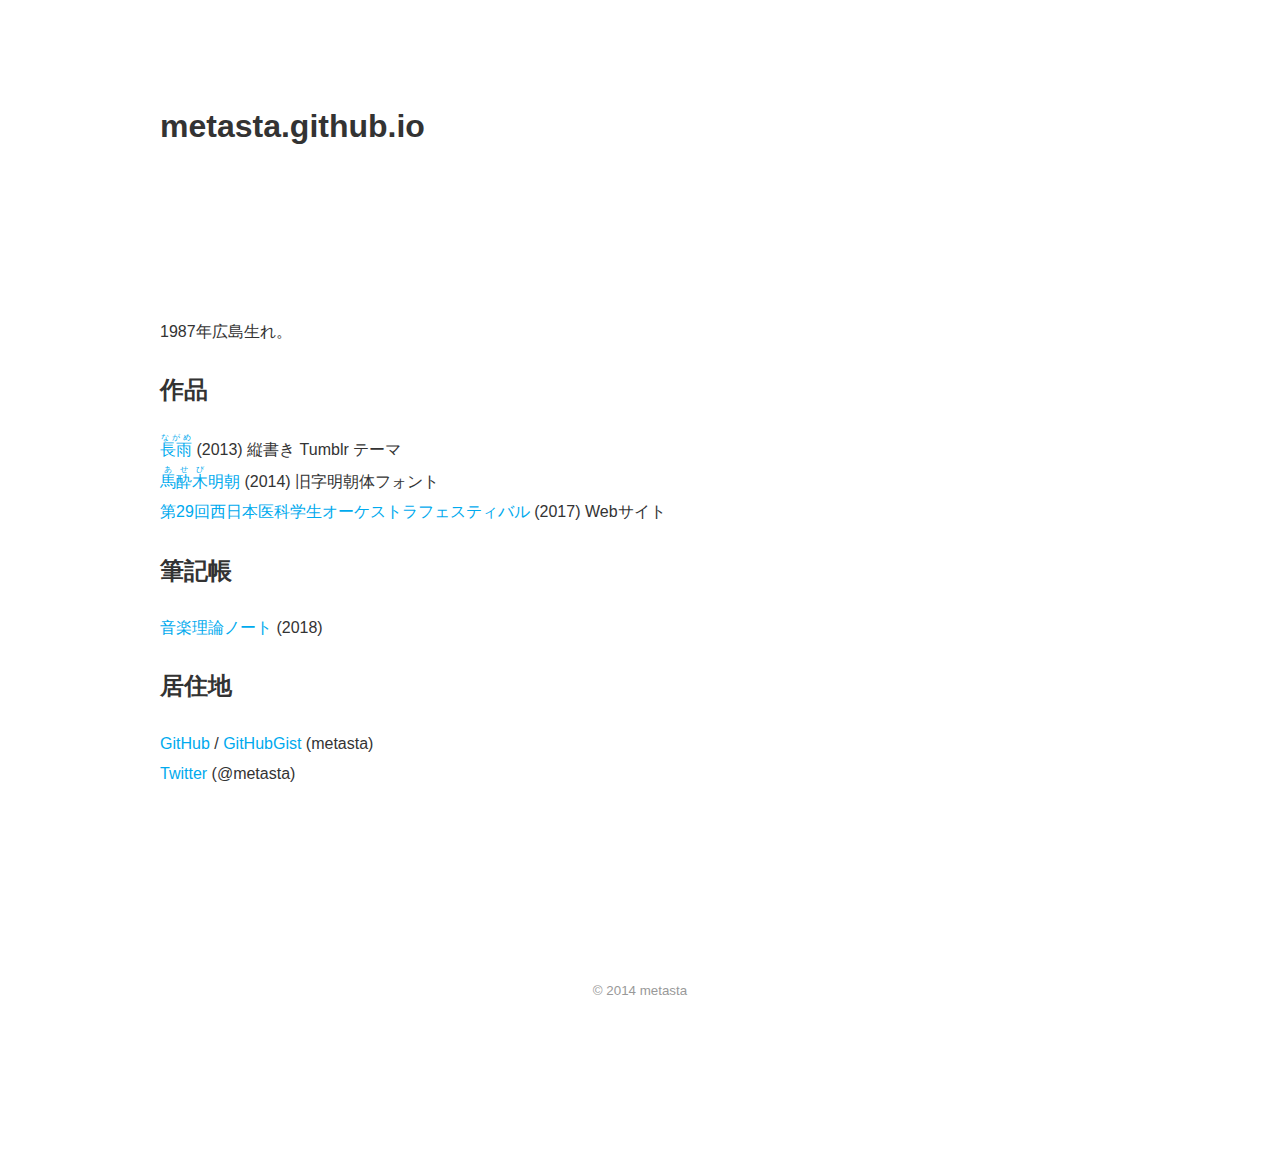
==== index.html @ 56c2ed17 "favicon記述を追加" ====
<!DOCTYPE html>
<meta charset="utf-8">
<meta name="viewport" content="initial-scale=1.0">
<title>metasta.github.io</title>
<link rel="icon" href="favicon.ico">
<style>
@charset "utf-8";
:root {
 --family: 'Hiragino Sans',Meiryo,sans-serif;
 --weight: 200;
 --width: 960px;
}
html {
 font: var(--weight) 12pt/1.9 var(--family);
 color: #333;
}
body {
 margin: 0 auto 10em auto;
 max-width: var(--width);
 padding: 0 1em;
}
h1 {
 margin-top: 3em;
 margin-bottom: 5em;
}
h3 {
 font-size: 110%;
 margin: 1em 0 .3em 0;
}
section {
 box-sizing: border-box;
 margin: 2em 0;
 border: 3px double #333;
 padding: 1em 2em;
}
section.minor {
 border: 1px solid #666;
 padding: calc(1em + 2px) calc(2em + 2px);
}
aside {
 font: 12pt/2 'HiraMaruProN-W4','HG丸ｺﾞｼｯｸM-PRO','HGMaruGothicMPRO',Verdana,sans-serif;
 color: #666;
 box-sizing: border-box;
 margin: 2em;
 border: 1px solid #aaa;
 border-radius: 5px;
 padding: 2em;
}
@media screen and (max-width: 480px) {
 aside {
  font-size: 10.5pt;
  margin: 2em 0;
  padding: 2em 1em;
 }
 ol, ul {
  margin-left: .5em;
  padding-left: 0;
 }
 .score {
  transform-origin: left top;
  transform:scale(0.77);
 }
}
p {
 margin: 0;
}
ol, ul {
 margin-left: 1em;
}
nav ol {
 margin-left: 0;
 padding-left: 0;
 list-style: none;
}
nav > ol ol {
 padding-left: 1em;
}
a {
 text-decoration:inherit;
 color: #0ae;
}
strong,b {
 font-weitht: bold;
 font-family: var(--family);
}
em {
 font-style: normal;
 text-emphasis: dot filled;
 -webkit-text-emphasis: dot filled;
}
ruby rt {
 font-weight: var(--weight);
}
dfn {
 font-weight: bold;
 font-style: normal;
 font-family: var(--family);
 white-space: nowrap;
}
table {
 border-collapse: collapse;
 margin: 1em;
}
table th,
table td {
 vertical-align: top;
}
table th {
 text-align: inherit;
}
table.fig {
 margin-left: 2em;
}
table.fig td:not(:first-child),
table.fig th:not(:first-child){
 padding-left: 1em;
}
tr.u td,
tr.u th {
 border-bottom: 1px solid #333;
}
nav#table-of-contents li.H3 {
 font-size: 85%;
 margin-left: 1em;
}
nav#header {
 width: 100%;
 height: 2em;
}
nav#header ul {
 margin: 0 auto;
 max-width: var(--width);
 padding: 0;
}
nav#header li {
 display: inline-block;
 padding: 0;
 line-height: 2.5em;
}
nav#header li:not(:first-child):before {
 padding-left: .5em;
 content: "» ";
 color: #aaa;
}
footer {
 margin: 4em 0;
 text-align: center;
}
footer .copyright {
 color: #999;
}
footer .copyright a[href]{
 color: inherit;
}
.hidden {
 opacity: 0;
}</style>
<h1>metasta.github.io</h1>
<p>1987年広島生れ。</p>
<h2>作品</h2>
<p><a href="https://github.com/metasta/nagame"><ruby>長雨<rt>ながめ</ruby></a> (2013) 縦書き Tumblr テーマ</p>
<p><a href="/asebi/"><ruby>馬酔木<rt>あせび</ruby>明朝</a> (2014) 旧字明朝体フォント</p>
<p><a href="https://nishi-orche.com/29th/">第29回西日本医科学生オーケストラフェスティバル</a> (2017) Webサイト</p>

<h2>筆記帳</h2>
<p><a href="music-theory-notebook/">音楽理論ノート</a> (2018)</p>

<h2>居住地</h2>
<p><a href="https://github.com/metasta">GitHub</a> / <a href="https://gist.github.com/metasta">GitHubGist</a> (metasta)</p>
<p><a href="https://twitter.com/metasta">Twitter</a> (@metasta)</p>
<p class="hidden"><a href="https://metasta.tumblr.com/">Tumblr</a></p>
<p class="hidden"><a href="http://metasta.s602.xrea.com/">XREA</a></p>
<p class="hidden"><a href="https://ss1.xrea.com/metasta.s602.xrea.com/">XREA SSL</a></p>
<p class="hidden"><a href="http://metasta.web.fc2.com/">FC2</a></p>

<footer><small class="copyright">&copy; 2014 <a href="https://twitter.com/metasta">metasta</a></small></footer>
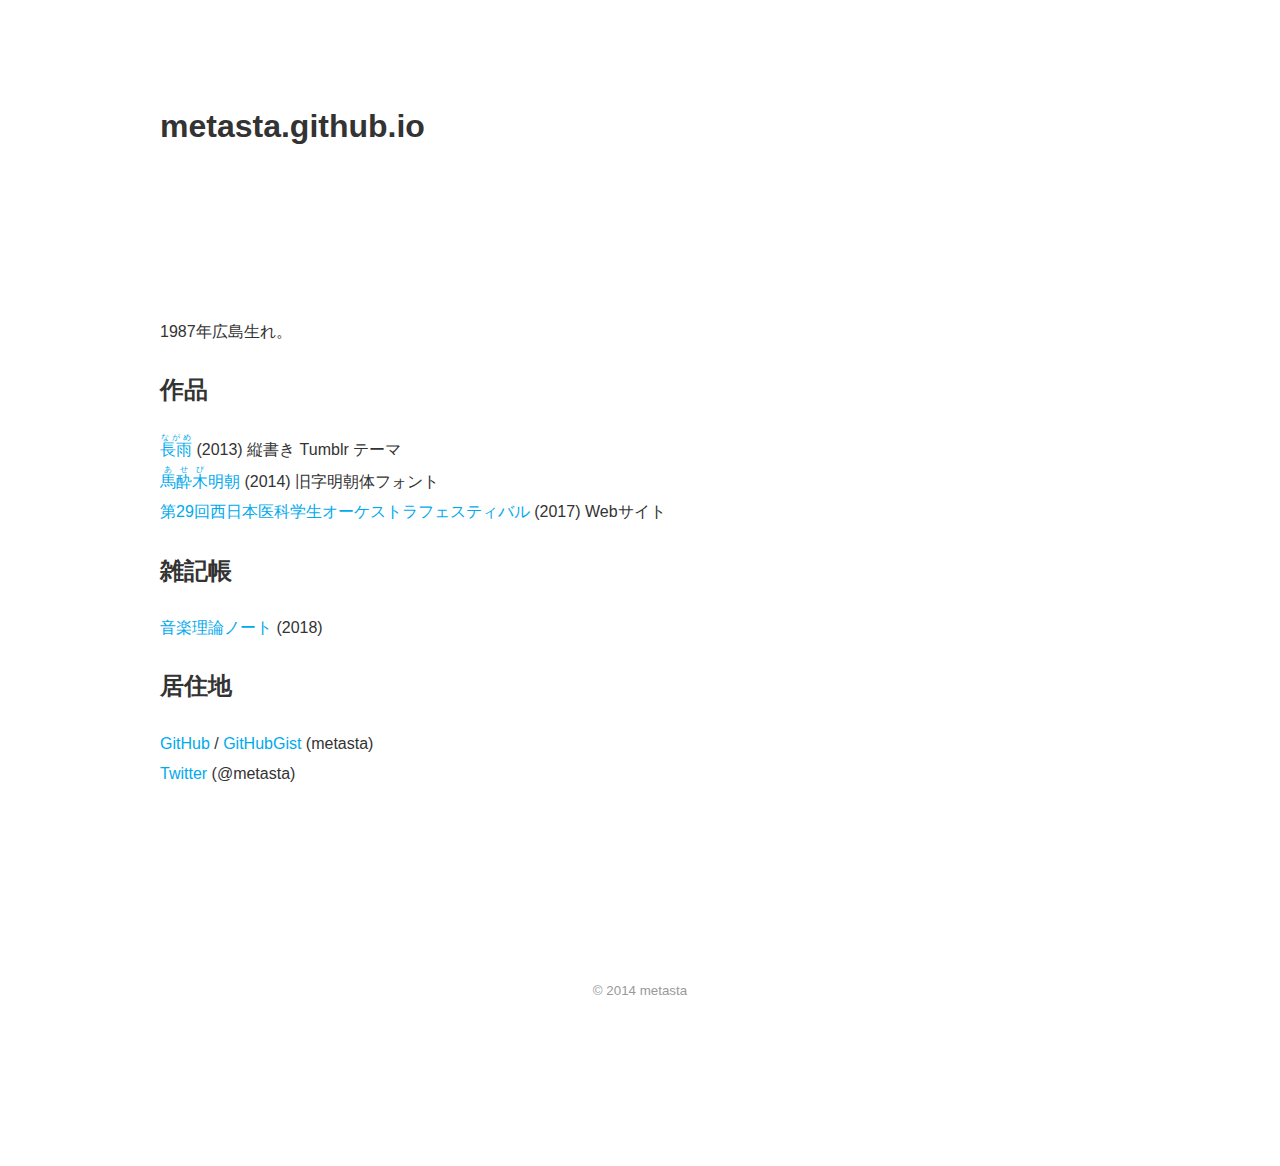
==== commit cb12f344: "Update index.html" ====
--- a/index.html
+++ b/index.html
@@ -162,7 +162,7 @@
 <p><a href="/asebi/"><ruby>馬酔木<rt>あせび</ruby>明朝</a> (2014) 旧字明朝体フォント</p>
 <p><a href="https://nishi-orche.com/29th/">第29回西日本医科学生オーケストラフェスティバル</a> (2017) Webサイト</p>
 
-<h2>筆記帳</h2>
+<h2>雑記帳</h2>
 <p><a href="music-theory-notebook/">音楽理論ノート</a> (2018)</p>
 
 <h2>居住地</h2>
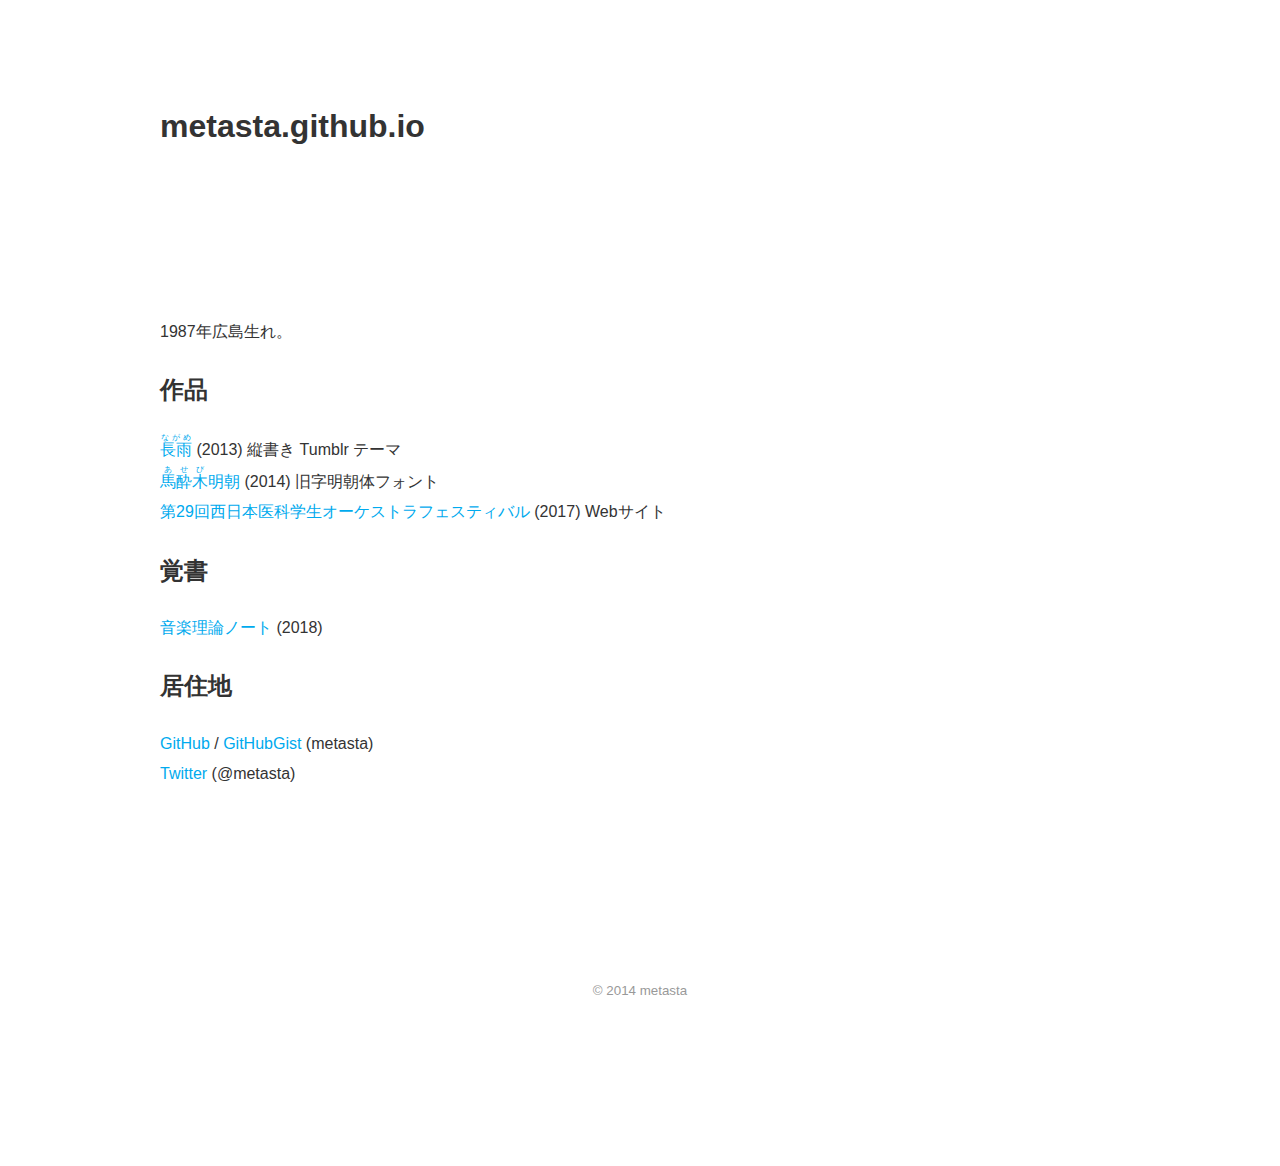
==== commit 6113543b: "Update index.html" ====
--- a/index.html
+++ b/index.html
@@ -162,7 +162,7 @@
 <p><a href="/asebi/"><ruby>馬酔木<rt>あせび</ruby>明朝</a> (2014) 旧字明朝体フォント</p>
 <p><a href="https://nishi-orche.com/29th/">第29回西日本医科学生オーケストラフェスティバル</a> (2017) Webサイト</p>
 
-<h2>雑記帳</h2>
+<h2>覚書</h2>
 <p><a href="music-theory-notebook/">音楽理論ノート</a> (2018)</p>
 
 <h2>居住地</h2>
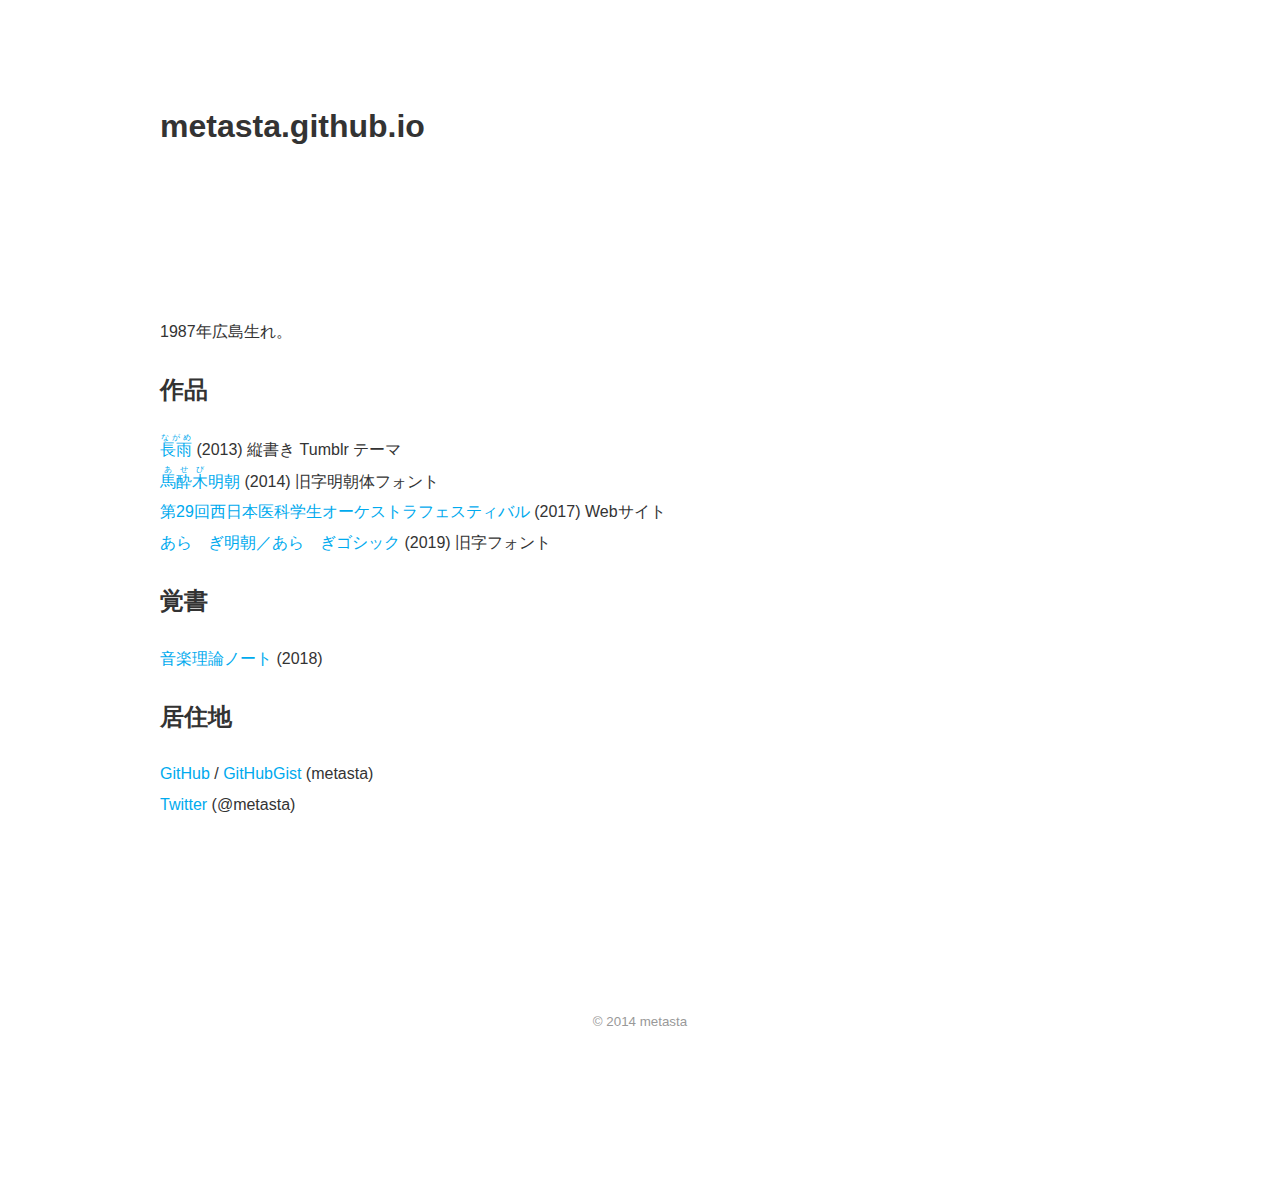
==== commit 4292fabc: "Update index.html" ====
--- a/index.html
+++ b/index.html
@@ -161,6 +161,7 @@
 <p><a href="https://github.com/metasta/nagame"><ruby>長雨<rt>ながめ</ruby></a> (2013) 縦書き Tumblr テーマ</p>
 <p><a href="/asebi/"><ruby>馬酔木<rt>あせび</ruby>明朝</a> (2014) 旧字明朝体フォント</p>
 <p><a href="https://nishi-orche.com/29th/">第29回西日本医科学生オーケストラフェスティバル</a> (2017) Webサイト</p>
+<p><a href="https://github.com/metasta/araragi/tree/OTF">あらゝぎ明朝／あらゝぎゴシック</a> (2019) 旧字フォント</p>
 
 <h2>覚書</h2>
 <p><a href="music-theory-notebook/">音楽理論ノート</a> (2018)</p>
